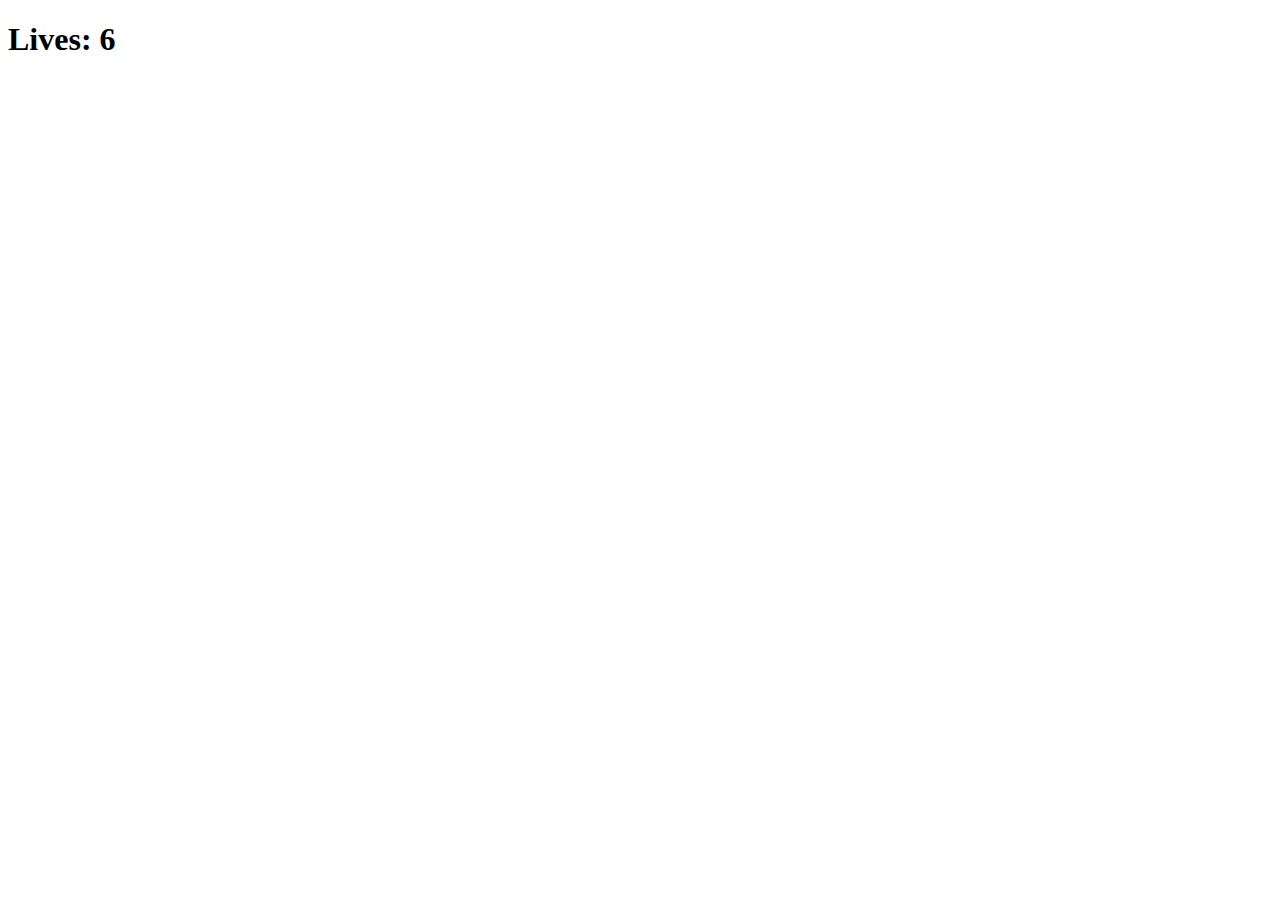
==== Memory-Card-Game-With-Javascript/index.html @ 25c033b7 "Adding the starting files" ====
<!DOCTYPE html>
<html lang="en">
<head>
    <meta charset="UTF-8">
    <meta http-equiv="X-UA-Compatible" content="IE=edge">
    <meta name="viewport" content="width=device-width, initial-scale=1.0">
    <link href="./style.css" rel="stylesheet">
    <title>Memory Game</title>
</head>
<body>
    <h1>Lives: <span class="playerLivesCount"></span></h1>
    <section></section>



    <script src="./app.js"></script>
</body>
</html>
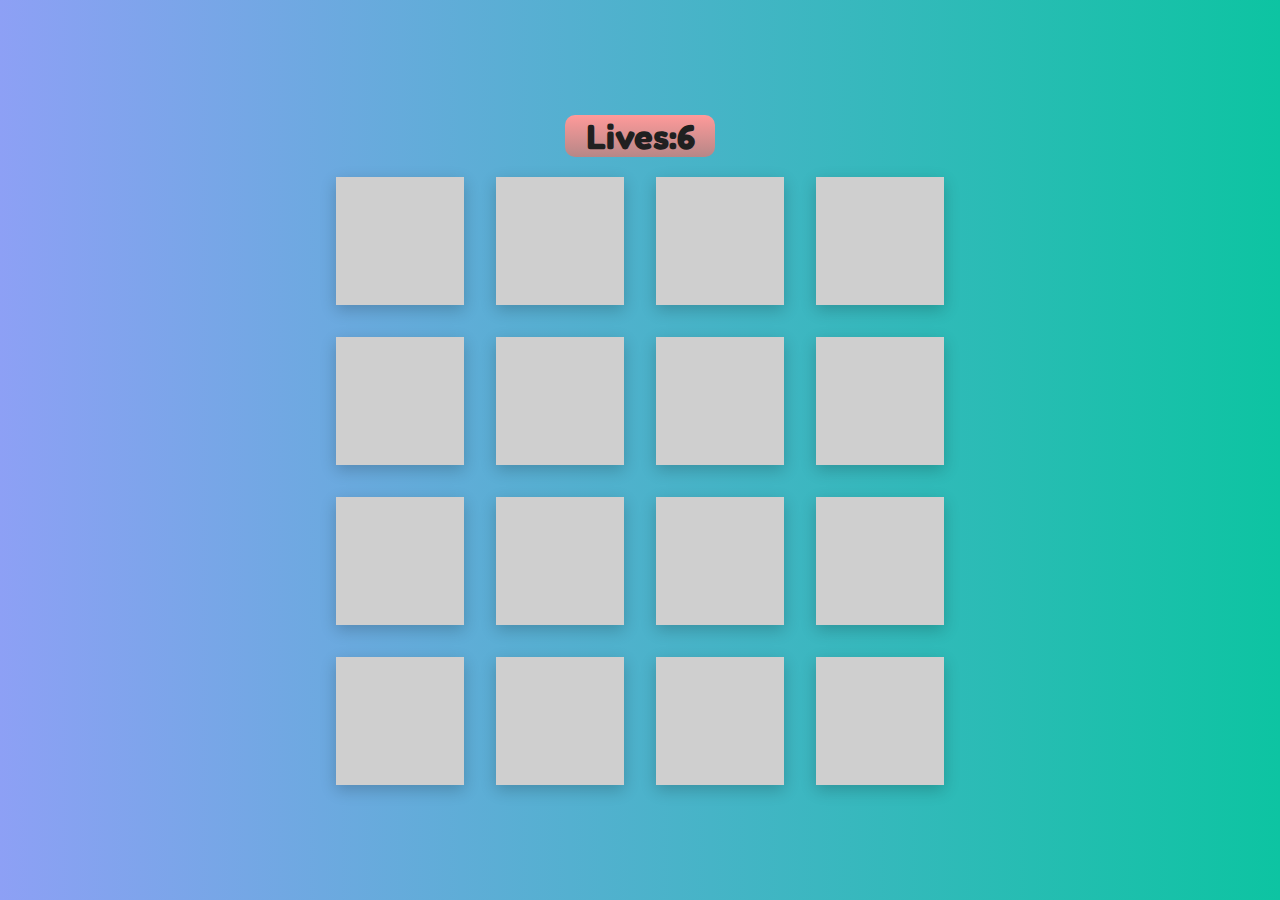
==== commit 9ee5af25: "Adding the final code and styles" ====
--- a/Memory-Card-Game-With-Javascript/index.html
+++ b/Memory-Card-Game-With-Javascript/index.html
@@ -5,14 +5,14 @@
     <meta http-equiv="X-UA-Compatible" content="IE=edge">
     <meta name="viewport" content="width=device-width, initial-scale=1.0">
     <link href="./style.css" rel="stylesheet">
+    <link rel="shortcut icon" type="image/png" href="./favicon.png"> 
+    <link href="https://fonts.googleapis.com/css2?family=Fredoka+One&display=swap" rel="stylesheet">
     <title>Memory Game</title>
 </head>
 <body>
     <h1>Lives: <span class="playerLivesCount"></span></h1>
     <section></section>
 
-
-
     <script src="./app.js"></script>
 </body>
 </html>--- a/Memory-Card-Game-With-Javascript/style.css
+++ b/Memory-Card-Game-With-Javascript/style.css
@@ -0,0 +1,59 @@
+*{
+    margin: 0;
+    padding: 0;
+    box-sizing: border-box;
+}
+body{
+    height: 100vh;
+    background: linear-gradient(to right, #8da0f5, #0dc4a2);
+    display: flex;
+    justify-content: center;
+    align-items: center;
+    flex-direction: column;
+}
+
+
+section{
+    display: grid;
+    grid-template-columns: repeat(4, 8rem);
+    grid-template-rows: repeat(4, 8rem);
+    grid-gap: 2rem;
+    perspective: 800px;
+}
+.card{
+    position: relative;
+    transform-style: preserve-3d;
+    transition: all 2s cubic-bezier(0.175, 0.885, 0.32, 1.275);
+    box-shadow: rgba(0, 0, 0, 0.2) 0px 5px 15px;
+}
+
+.face, .back{
+    width: 100%;
+    height: 100%;
+    position: absolute;
+    pointer-events: none;
+}
+.back{
+    background: rgb(207, 207, 207);
+    backface-visibility: hidden;
+}
+
+.toggleCard{
+    transform: rotateY(180deg);
+}
+
+.face{
+    transform: rotateY(-180deg);
+}
+
+h1{
+    display: flex;
+    width: 150px;
+    justify-content: center;
+    color: rgb(32, 32, 32);
+    font-size: 35px;
+    margin-bottom: 20px;
+    font-family: 'Fredoka One', cursive;
+    background: linear-gradient(rgb(255, 154, 154), rgb(182, 135, 135));
+    border-radius: 10px;
+}